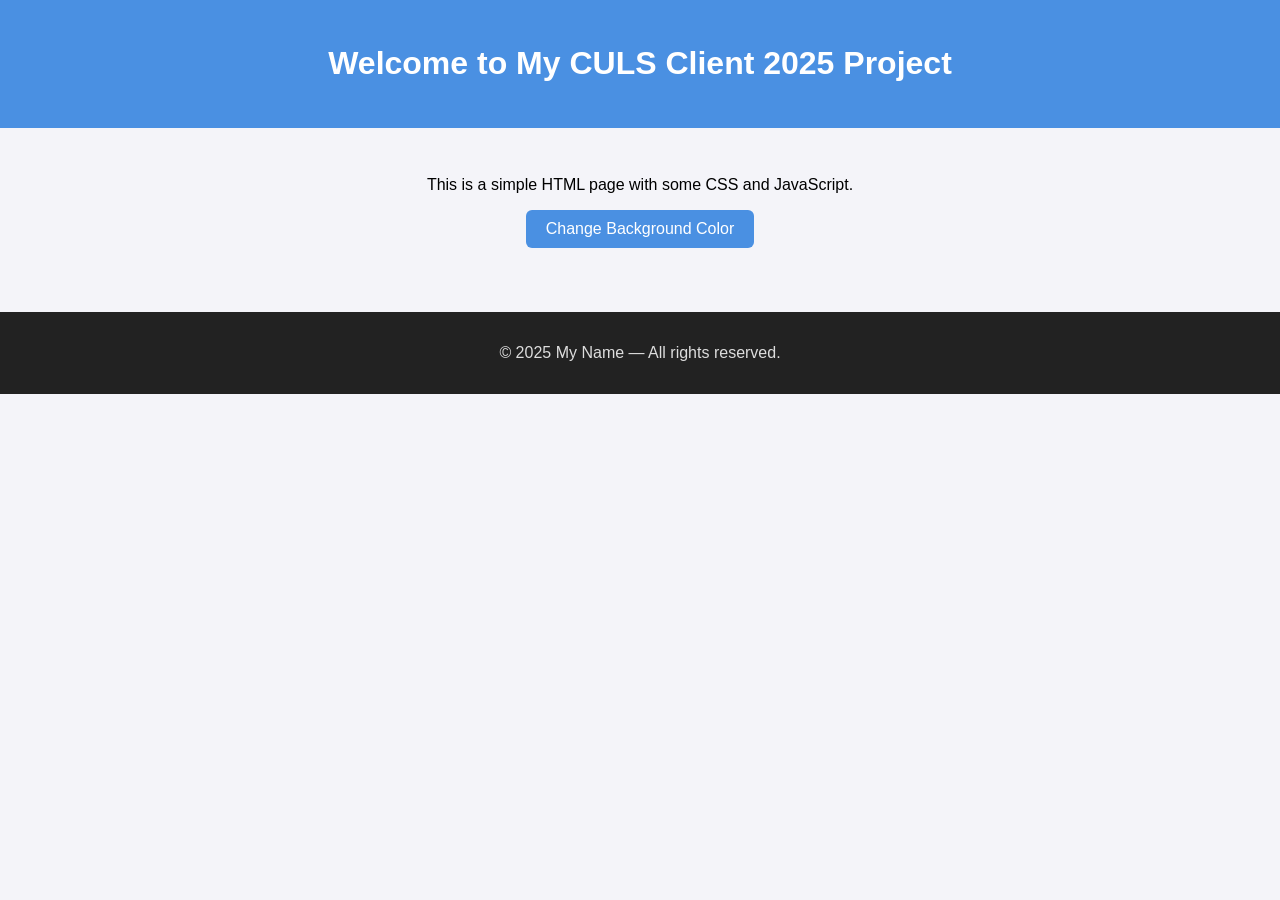
==== classproject/index.html @ 01e30508 "class" ====
<!DOCTYPE html>
<html lang="en">
<head>
  <meta charset="UTF-8" />
  <meta name="viewport" content="width=device-width, initial-scale=1.0" />
  <title>CULS Client 2025</title>
  <link rel="stylesheet" href="style.css" />
</head>
<body>
  <header>
    <h1>Welcome to My CULS Client 2025 Project</h1>
  </header>

  <main>
    <p>This is a simple HTML page with some CSS and JavaScript.</p>
    <button id="colorButton">Change Background Color</button>
  </main>

  <footer>
    <p>&copy; 2025 My Name — All rights reserved.</p>
  </footer>

  <script src="script.js"></script>
</body>
</html>
---- classproject/style.css ----
body {
  font-family: Arial, sans-serif;
  background-color: #f4f4f9;
  margin: 0;
  padding: 0;
  text-align: center;
}

header {
  background-color: #4a90e2;
  color: white;
  padding: 1.5rem;
}

main {
  padding: 2rem;
}

button {
  background-color: #4a90e2;
  color: white;
  border: none;
  padding: 10px 20px;
  border-radius: 6px;
  cursor: pointer;
  font-size: 1rem;
  transition: background-color 0.3s;
}

button:hover {
  background-color: #357ABD;
}

footer {
  background-color: #222;
  color: #ddd;
  padding: 1rem;
  margin-top: 2rem;
}
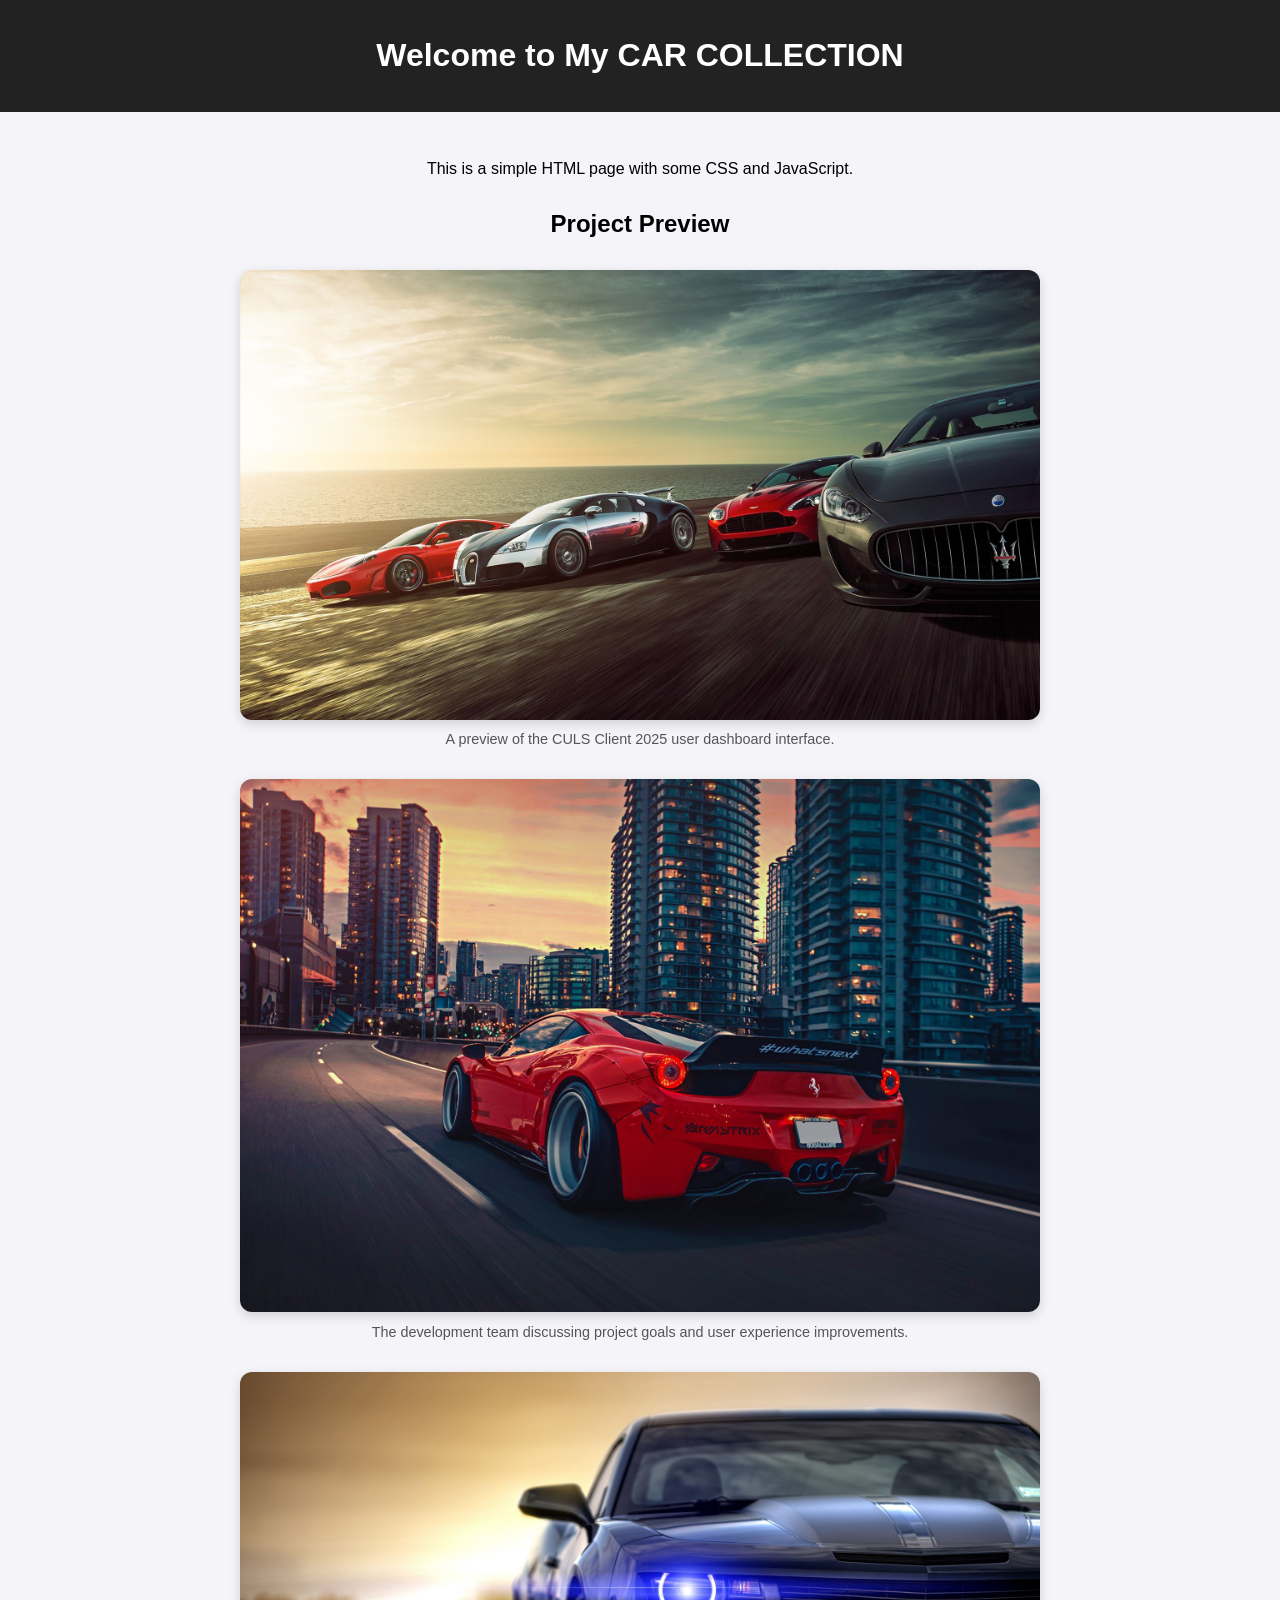
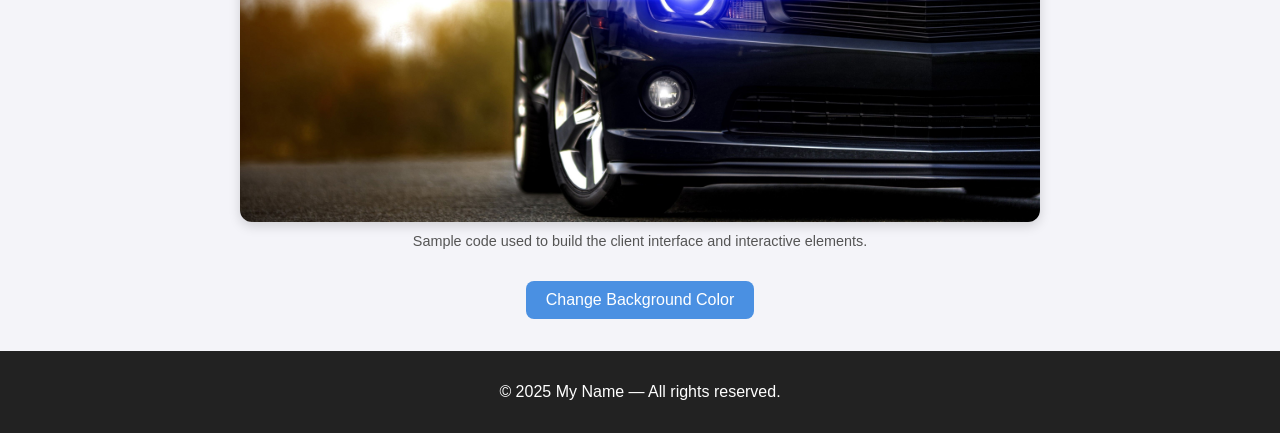
==== commit 63bedef9: "CAR" ====
--- a/classproject/index.html
+++ b/classproject/index.html
@@ -8,11 +8,30 @@
 </head>
 <body>
   <header>
-    <h1>Welcome to My CULS Client 2025 Project</h1>
+    <h1>Welcome to My CAR COLLECTION</h1>
   </header>
 
   <main>
     <p>This is a simple HTML page with some CSS and JavaScript.</p>
+
+    <section>
+      <h2>Project Preview</h2>
+      <figure>
+        <img src="image/11207.jpg" alt="Screenshot of the CULS Client 2025 dashboard interface" width="600" />
+        <figcaption>A preview of the CULS Client 2025 user dashboard interface.</figcaption>
+      </figure>
+
+      <figure>
+        <img src="image/16532.jpg" alt="Team collaborating at a desk with laptops and charts" width="600" />
+        <figcaption>The development team discussing project goals and user experience improvements.</figcaption>
+      </figure>
+
+      <figure>
+        <img src="image/33110.jpg" alt="Code editor window showing HTML, CSS, and JavaScript snippets" width="600" />
+        <figcaption>Sample code used to build the client interface and interactive elements.</figcaption>
+      </figure>
+    </section>
+
     <button id="colorButton">Change Background Color</button>
   </main>
 
--- a/classproject/style.css
+++ b/classproject/style.css
@@ -1,39 +1,81 @@
+/* === General Page Styling === */
 body {
   font-family: Arial, sans-serif;
   background-color: #f4f4f9;
+  text-align: center;
   margin: 0;
   padding: 0;
-  text-align: center;
 }
 
-header {
-  background-color: #4a90e2;
+header, footer {
+  background-color: #222;
   color: white;
-  padding: 1.5rem;
+  padding: 1em 0;
 }
 
 main {
-  padding: 2rem;
+  padding: 2em;
 }
 
 button {
+  padding: 10px 20px;
+  font-size: 16px;
+  cursor: pointer;
+  border: none;
+  border-radius: 8px;
   background-color: #4a90e2;
   color: white;
-  border: none;
-  padding: 10px 20px;
-  border-radius: 6px;
-  cursor: pointer;
-  font-size: 1rem;
   transition: background-color 0.3s;
 }
 
 button:hover {
-  background-color: #357ABD;
+  background-color: #357abd;
 }
 
-footer {
-  background-color: #222;
-  color: #ddd;
-  padding: 1rem;
-  margin-top: 2rem;
+/* === Image & Figure Styling === */
+section {
+  margin: 2em auto;
+  max-width: 800px;
 }
+
+figure {
+  margin: 2em 0;
+}
+
+figure img {
+  width: 100%;
+  height: auto; /* Keeps proportions */
+  border-radius: 12px;
+  box-shadow: 0 4px 12px rgba(0, 0, 0, 0.15);
+  transition: transform 0.3s ease;
+}
+
+figure img:hover {
+  transform: scale(1.02);
+}
+
+figcaption {
+  font-size: 0.9em;
+  color: #555;
+  margin-top: 0.5em;
+}
+
+/* === Responsive Design === */
+@media (max-width: 600px) {
+  main {
+    padding: 1em;
+  }
+
+  h1 {
+    font-size: 1.5em;
+  }
+
+  figure img {
+    border-radius: 8px;
+  }
+
+  button {
+    width: 100%;
+    font-size: 18px;
+  }
+}
